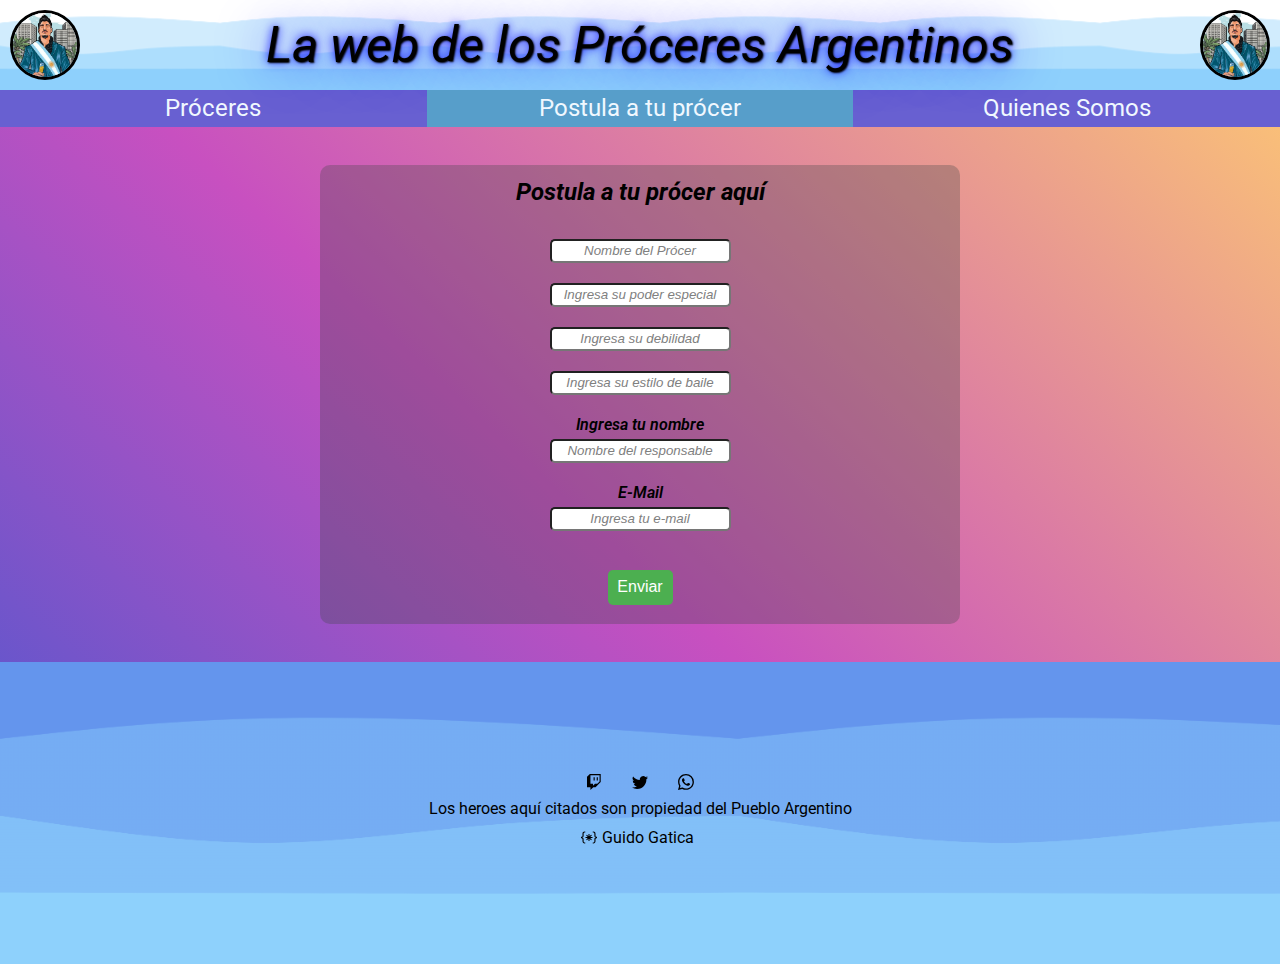
==== pages/postulaProcer.html @ 56764cfd "Fin de proyecto" ====
<!DOCTYPE html>
<html lang="es">

<head>
    <meta charset="UTF-8">
    <meta http-equiv="X-UA-Compatible" content="IE=edge">
    <meta name="viewport" content="width=device-width, initial-scale=1.0">
    <title>Postula tu Prócer</title>
    <!-- estilo personal -->
    <link rel="stylesheet" href="../css/style.css">
    <!-- fuentes -->
    <link rel="preconnect" href="https://fonts.googleapis.com">
    <link rel="preconnect" href="https://fonts.gstatic.com" crossorigin>
    <link href="https://fonts.googleapis.com/css2?family=Roboto:ital,wght@0,300;1,400;1,500&display=swap"
        rel="stylesheet">
</head>

<body>


    <header>
        <img class="fotoppal" src="../imagenes/richardcomic.jpg" alt="el general Ricardo Anibal Fort">

        <div>
            <h1>La web de los Próceres Argentinos</h1>
        </div>

        <img class="fotoppal" src="../imagenes/richardcomic.jpg" alt="el general Ricardo Anibal Fort">
    </header>

    <nav>
        <ul>
            <li><a href="../index.html">Próceres</a></li>
            <li><a class="estoyAqui" href="postulaProcer.html">Postula a tu prócer</a></li>
            <li><a href="quienesSomos.html">Quienes Somos</a></li>
        </ul>
    </nav>

    <main class="main_procer">
        <form class="formulario">

            <h2>Postula a tu prócer aquí</h2>

            <input type="text" name="nombre" placeholder="Nombre del Prócer">

            <input type="text" name="poder" placeholder="Ingresa su poder especial">

            <input type="text" name="debility" placeholder="Ingresa su debilidad">

            <input type="text" name="dancestyle" placeholder="Ingresa su estilo de baile">
            

            <div class="tunombre">
                <label for="tunombre">Ingresa tu nombre</label>
                <input type="text" id="nombreusuario" name="tunombre" placeholder="Nombre del responsable" required>
            </div>


            <div class="mail">
                <label for="mail">E-Mail</label>
                <input type="email" id="correo" name="mail" placeholder="Ingresa tu e-mail" required>
            </div>

            <div class="botonito">
            <input id="botonaso" type="submit" value=" Enviar ">
            </div>

        </form>

    </main>

    <footer>
        <div class="centroRedes">
            <div>
                <a href="https://www.twitch.tv" target="_blank"><img src="../imagenes/iconos/twitch.svg"
                        alt="icono Twitch"></a>
            </div>

            <div>
                <a href="https://www.twitter.com" target="_blank"><img src="../imagenes/iconos/twitter.svg"
                        alt="icono Twitter"></a>
            </div>

            <div>
                <a href="https://www.whatsapp.com" target="_blank"><img src="../imagenes/iconos/whatsapp.svg"
                        alt="icono Whatsapp"></a>
            </div>
        </div>

        <div>
            <p class="leyendafooter">Los heroes aquí citados son propiedad del Pueblo Argentino</p>
        </div>

        <div>
            <div class="diseño">
                <img src="../imagenes/iconos/diseño.svg" alt="icono diseño">
                <p>Guido Gatica</p>
            </div>
        </div>

    </footer>

    <script src="../script/main.js"></script>


</body>

</html>
---- css/style.css ----
* {
    padding: 0;
    margin: 0;
}

body {
    font-family: 'Roboto', sans-serif;
    background-color: #4158D0;
    background-image: linear-gradient(43deg, #4158D0 0%, #C850C0 46%, #FFCC70 100%);

}

header {
    background-image: url("../imagenes/banner.png");
    background-size: contain;
    background-color: white;
    display: flex;
    align-items: center;

}


.fotoppal {
    margin: 10px;
    height: 5%;
    width: 5%;
    border-radius: 50%;
    border: 3px solid rgb(0, 0, 0);

}

header div {
    flex-grow: 1;

}


header h1 {
    color: black;
    font-weight: 400;
    font-style: italic;
    font-size: 50px;
    text-align: center;
    text-shadow: 1px 1px 2px black, 0 0 1em blue, 0 0 0.2em blue;

}

nav {
    background-color: rgb(104, 96, 209);
    
}

nav ul {
    list-style: none;
    margin: 0;
    padding: 0;
    display: grid;
    grid-template-columns: repeat(3,1fr);

}


nav ul li a {
    color: aliceblue;
    text-decoration: none;
    font-size: x-large;
    padding: 1%;
    text-align: center;
    display: block;
    
}

nav ul li:hover {
    background-color: rgb(87, 158, 202);

}


footer {
    background-color: cornflowerblue;
    padding: 7em;
    background-image: url("../imagenes/banner.png");
    background-size: contain;
    display: flex;
    flex-direction: column;
    justify-content: space-between;
    align-items: center;
    gap: 5px;
    
    

}


.centroRedes {
    display: flex;
    flex-direction: row;
    gap: 30px;
}

.diseño {
    display: flex;
    flex-direction: row;
    justify-content: space-between;
    gap: 5;
}

.diseño p {
    padding: 5px;
}

.estoyAqui {
    background-color: rgb(87, 158, 202);

}

/* Fin Estilo compartido */

/* Index */

.main_index {
    display: flex;
    flex-direction: row;
    justify-content: space-around;
    align-content: stretch;
    margin: 2%;
}



.perfil {
    border: 3px solid black;
    box-shadow: -10px 10px 10px rgb(0, 0, 0, .7);
    text-align: center;
    width: 20%;
    border-radius: 5px;
    display: flex;
    flex-direction: column;
    justify-content: space-around;
    align-items: center;
    background-image: url("../imagenes/fondoArg.jpg");
    background-size: 100% 100%;
    background-repeat: no-repeat;
    transition: all 0.4s;

}

.perfil:hover {
    transform: scale(1.3);
    z-index: 10;
}


.main_index .perfil .info h1 {
    font-weight: 900;
    color: white;
    text-shadow: -5px 10px 3px black;
    -webkit-text-stroke: 1px black;
}

.listaPerfil {
    list-style-type: none;
    padding: 0%;
    font-weight: bold;
    line-height: normal;
    display: flex;
    flex-direction: column;
}




.fotoPerfil {
    border-radius: 5px;
    border: 2px solid black;
    margin: 20px;
    box-shadow: -6px 10px 10px rgb(0, 0, 0, .7);
    width: 50%;
    height: 50%;
}

.poder {
    border: 2px solid gray;
    margin: 10px;
    border-radius: 10px;
    display: flex;
    flex-direction: column;
    justify-content: center;
    background-image: linear-gradient( 109.6deg,  rgba(254,253,205,1) 11.2%, rgba(163,230,255,1) 91.1% );
    box-shadow: -6px 10px 10px rgb(0, 0, 0, .7);
}

.poder li {
    margin: 5px;
}

.poder li p {
    margin: 0%;
    margin-bottom: 5px;
    color: green;
    font-size: larger;
    text-align: center;
}

.debilidad {
    border: 2px solid gray;
    margin: 10px;
    border-radius: 10px;
    display: flex;
    flex-direction: column;
    justify-content: center;
    background-image: linear-gradient( 109.6deg,  rgba(254,253,205,1) 11.2%, rgba(163,230,255,1) 91.1% );
    box-shadow: -6px 10px 10px rgb(0, 0, 0, .7);
    

}

.debilidad li {
    margin: 5px;
}

.debilidad  li p {
    margin: 0%;
    margin-bottom: 5px;
    color: red;
    font-size: larger;
    text-align: center;
}


.estilo {
    border: 2px solid gray;
    margin: 10px;
    border-radius: 10px;
    display: flex;
    flex-direction: column;
    justify-content: center;
    background-image: linear-gradient( 109.6deg,  rgba(254,253,205,1) 11.2%, rgba(163,230,255,1) 91.1% );
    box-shadow: -6px 10px 10px rgb(0, 0, 0, .7);
}

.estilo li {
    margin: 5px;
}

.estilo  li p {
    margin: 0%;
    margin-bottom: 5px;
    font-style: bold;
    color: blue;
    font-size: larger;
    text-align: center;
}


/* Fin - Index */

/* Postula Procer */

.main_procer{
    display: flex;
    justify-content: center;
    align-items: center;
}

.formulario {
    display: flex;
    flex-direction: column;
    justify-content: center;
    align-items: center;
    margin: 3%;
    gap: 20px;
    width: 50%;
    background-color: rgba(63, 68, 68, 0.3);
    border-radius: 10px;
    
}

.formulario h2 {
    font-style: oblique;
    margin: 2%;
}

.formulario div{
    display: flex;
    flex-direction: column;
    justify-content: center;
    align-items: center;
    gap: 5px;
  
}

.formulario label {
    font-style: oblique;
}

::-webkit-input-placeholder {
    color: #808080;
    text-align: center;
    font-style: italic;
}

.formulario input {
    border-radius: 5px;
    text-align: center;
    height: 20px;
}
 .botonito {
    margin: 3%;
 }

 .botonito input {
    background-color: #4CAF50;
    color: white;
    height: 35px;
    width: 65px;
    font-size: 16px;
    border: none;
    cursor: hand;
 }

 
.botonito input:hover {
    background-color: #45a049;
  }

 .tunombre label, .mail label {
    font-weight: 600;
 }


/* Fin - Postula Procer */

/* Quienes somos */


.staff {
    border: 2px solid blue;
    border-radius: 10px;
    padding: 15px;
    margin: 30px;
    margin-left: 10%;
    margin-right: 10%;
    display: flex;
    align-items: center;
    gap: 15px;
    background-color: rgba(174, 174, 174, 0.9);
    box-shadow: -10px 10px 10px rgb(0, 0, 0, .7);
}

.fotostaff img {
    height: 100px;
    width: 100px;
    border-radius: 50%;
    border: 3px solid rgb(0, 0, 0); 
}

.info h3 {
    font-size: x-large;
    font-style: italic;
    border-bottom: 3px solid blue;
    margin-top: 15px;
    margin-bottom: 3px;
}

.info h4 {
    font-style: oblique;
    margin-bottom: 5px;
}

.info p {
    color: black;
    text-align: justify;
    font-weight: 600;
    
}

.staff:nth-child(even) {
    flex-direction: row-reverse;

}

.derecha {
    text-align: end;
}


/* Fin - Quienes somos */

/* Media Queries */


@media screen and (max-width: 767px) {

    header {
        height: 10%;
    }

    header h1 {
        font-size: 35px;
    }

    .fotoppal, .leyendafooter {
        display: none;
    }

    nav ul {
        grid-template-columns: 100%;
    }


    .main_index {
        flex-direction: column;
        align-items: center;
        margin: 20px;
        gap: 20px;
        align-content: stretch;
    }

    .perfil {
        width: 70%;
        height: auto;
    }

    .fotoPerfil {
        height: 200px;
        width: 100px;
    }

    .staff {
        gap: 5px;
    }

    .staff:nth-child(even), .staff {
        flex-direction: column;
    
    }

    .info h3, h4, .derecha, .formulario h2 {
        text-align: center;
    }

    .info h3 {
        margin-top: 3px;
    }

    .info h4 {
        margin-bottom: 15px;
    }
  
}

@media screen and (min-width: 768px) and (max-width: 1024px) {

    .fotoppal {
        margin: 10px;
        height: 15%;
        width: 15%;
    
    }

    .main_index {
        flex-wrap: wrap;
        align-content: stretch;
    }

    .perfil {
        width: 45%;
        margin: 10px;
    }
    

}
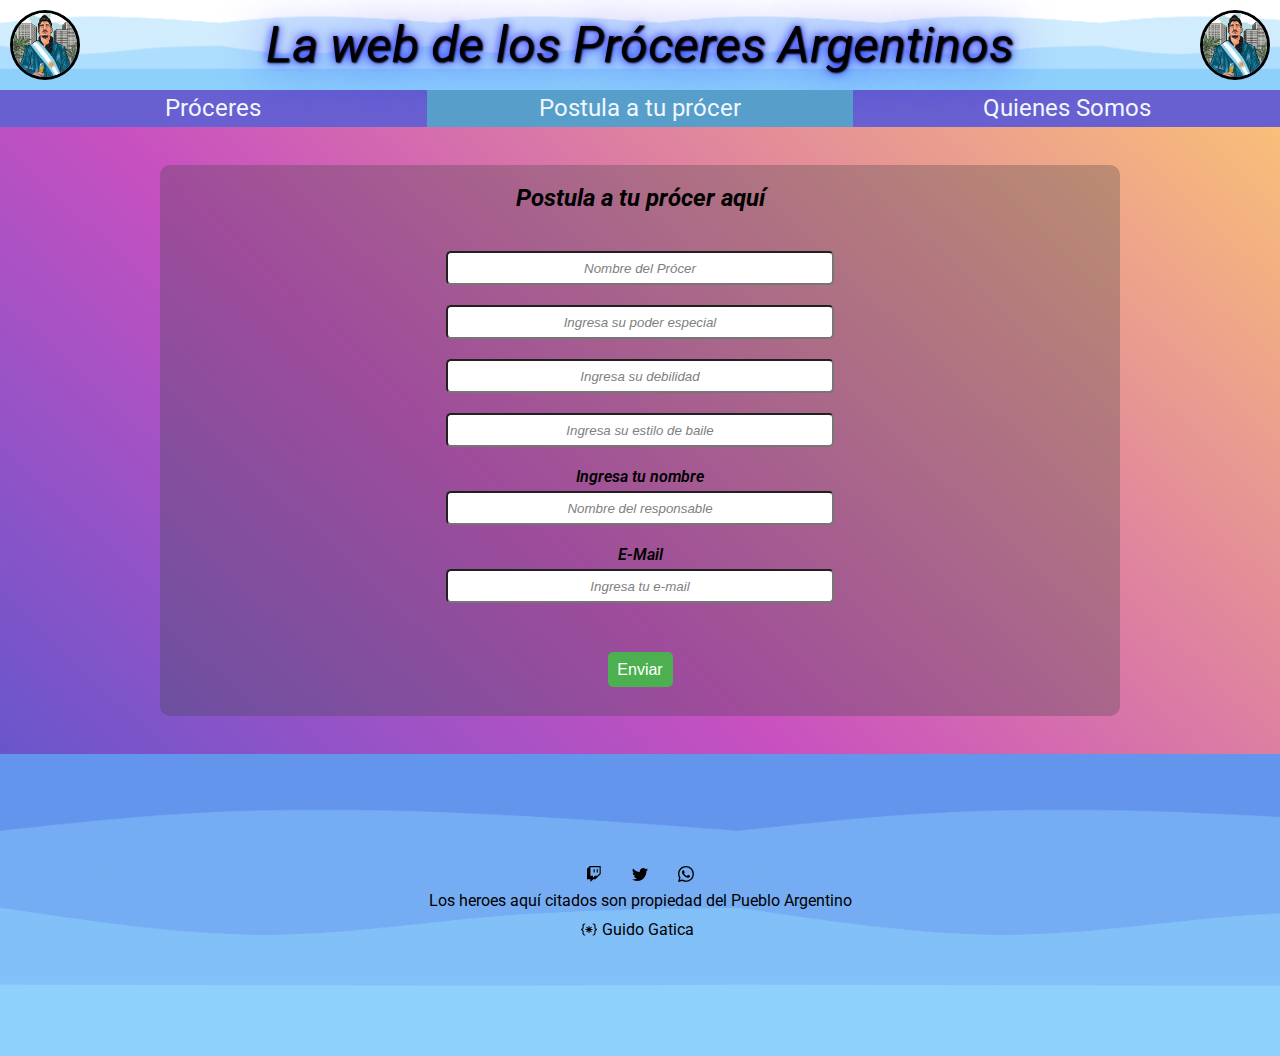
==== commit cea22092: "Detalles postumos para mejorar. FINAL" ====
--- a/pages/postulaProcer.html
+++ b/pages/postulaProcer.html
@@ -100,9 +100,9 @@
 
     </footer>
 
-    <script src="../script/main.js"></script>
+    
 
 
 </body>
-
+<script src="../script/main.js"></script>
 </html>--- a/css/style.css
+++ b/css/style.css
@@ -7,7 +7,7 @@
     font-family: 'Roboto', sans-serif;
     background-color: #4158D0;
     background-image: linear-gradient(43deg, #4158D0 0%, #C850C0 46%, #FFCC70 100%);
-
+    
 }
 
 header {
@@ -123,6 +123,7 @@
     flex-direction: row;
     justify-content: space-around;
     align-content: stretch;
+    align-items: stretch;
     margin: 2%;
 }
 
@@ -138,6 +139,7 @@
     flex-direction: column;
     justify-content: space-around;
     align-items: center;
+    align-content: stretch;
     background-image: url("../imagenes/fondoArg.jpg");
     background-size: 100% 100%;
     background-repeat: no-repeat;
@@ -156,6 +158,10 @@
     color: white;
     text-shadow: -5px 10px 3px black;
     -webkit-text-stroke: 1px black;
+}
+
+.info {
+    width: 95%;
 }
 
 .listaPerfil {
@@ -270,7 +276,7 @@
     align-items: center;
     margin: 3%;
     gap: 20px;
-    width: 50%;
+    width: 75%;
     background-color: rgba(63, 68, 68, 0.3);
     border-radius: 10px;
     
@@ -303,8 +309,15 @@
 .formulario input {
     border-radius: 5px;
     text-align: center;
-    height: 20px;
-}
+    height: 30px;
+    width: 40%;
+}
+
+.tunombre, .mail {
+    width: 100%;
+}
+
+
  .botonito {
     margin: 3%;
  }
@@ -414,6 +427,7 @@
         align-items: center;
         margin: 20px;
         gap: 20px;
+        justify-content: stretch;
         align-content: stretch;
     }
 
@@ -423,8 +437,13 @@
     }
 
     .fotoPerfil {
-        height: 200px;
-        width: 100px;
+        height: 230px;
+        width: 150px;
+    
+    }
+
+    .formulario {
+        width: 90%;
     }
 
     .staff {
@@ -450,7 +469,10 @@
   
 }
 
+
 @media screen and (min-width: 768px) and (max-width: 1024px) {
+
+
 
     .fotoppal {
         margin: 10px;
